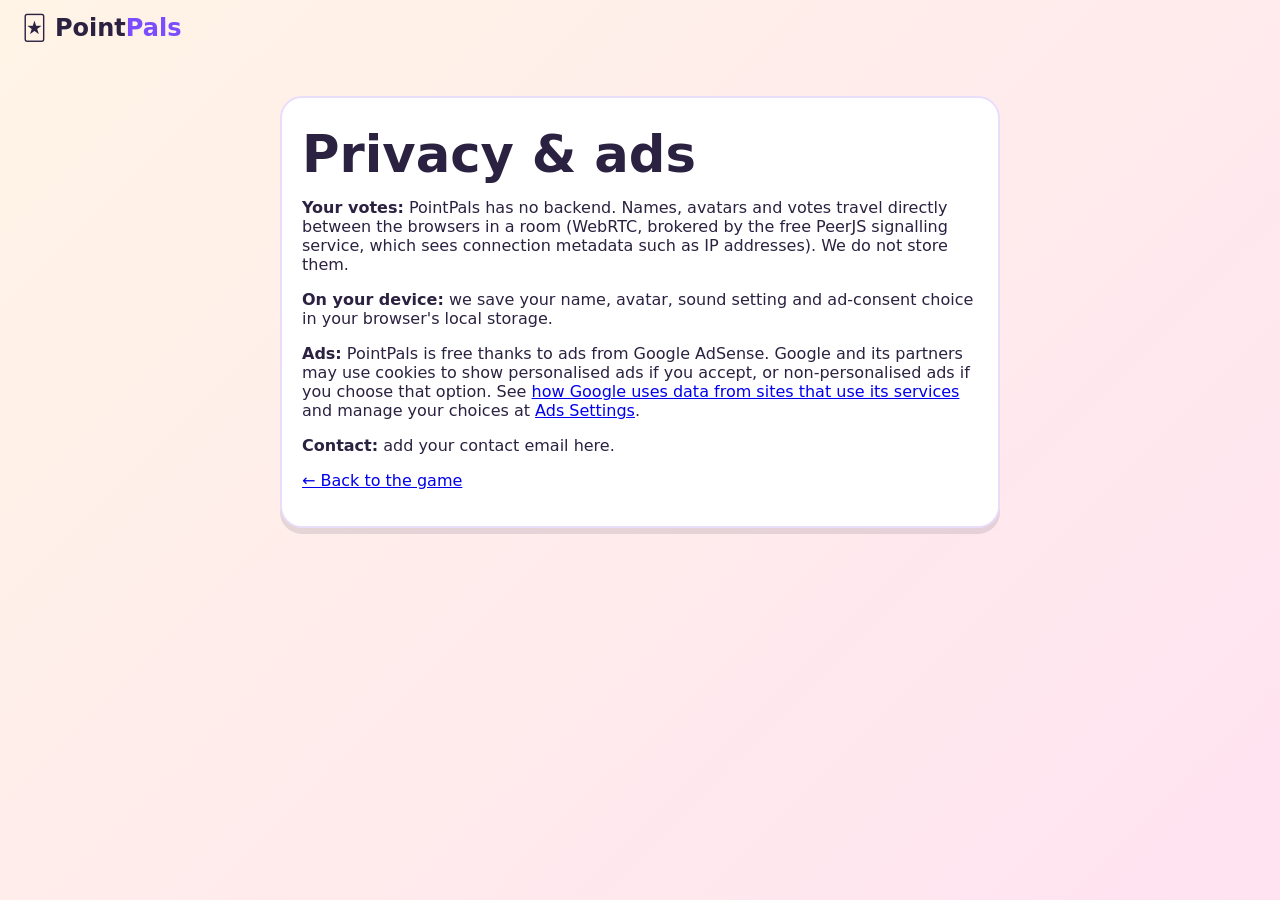
==== privacy.html @ 8993258f "PointPals: initial planning poker app Co-Authored-By: Claude Sonnet 5.5 <noreply@anthropic.com> Clau" ====
<!DOCTYPE html>
<html lang="en"><head><meta charset="utf-8"><meta name="viewport" content="width=device-width, initial-scale=1">
<title>Privacy &amp; ads — PointPals</title><link rel="stylesheet" href="style.css"></head>
<body><header class="top"><a class="logo" href="./">🃏 Point<span>Pals</span></a></header>
<main><div class="panel legal">
<h1>Privacy &amp; ads</h1>
<p><b>Your votes:</b> PointPals has no backend. Names, avatars and votes travel directly between the browsers in a room (WebRTC, brokered by the free PeerJS signalling service, which sees connection metadata such as IP addresses). We do not store them.</p>
<p><b>On your device:</b> we save your name, avatar, sound setting and ad-consent choice in your browser's local storage.</p>
<p><b>Ads:</b> PointPals is free thanks to ads from Google AdSense. Google and its partners may use cookies to show personalised ads if you accept, or non-personalised ads if you choose that option. See <a href="https://policies.google.com/technologies/ads">how Google uses data from sites that use its services</a> and manage your choices at <a href="https://adssettings.google.com">Ads Settings</a>.</p>
<p><b>Contact:</b> add your contact email here.</p>
<p><a href="./">← Back to the game</a></p>
</div></main></body></html>
---- style.css ----
:root{
  --bg1:#fff4e6; --bg2:#ffe3f1; --ink:#2b2140; --muted:#7a6f91;
  --pri:#7c4dff; --pri2:#ff5fa2; --ok:#22c55e; --card:#ffffff; --line:#e9defa;
  --shadow:0 6px 0 rgba(43,33,64,.12);
}
@media (prefers-color-scheme:dark){
  :root{--bg1:#1b1530; --bg2:#2a1740; --ink:#f4eeff; --muted:#a99cc9; --card:#2b2145; --line:#43366b; --shadow:0 6px 0 rgba(0,0,0,.35)}
}
*{box-sizing:border-box}
html,body{margin:0}
body{
  font-family:"Nunito",ui-rounded,"SF Pro Rounded",system-ui,-apple-system,"Segoe UI",sans-serif;
  color:var(--ink);
  background:linear-gradient(135deg,var(--bg1),var(--bg2)) fixed;
  min-height:100vh; display:flex; flex-direction:column;
}
.hidden{display:none!important}
.top{display:flex;justify-content:space-between;align-items:center;padding:14px 22px}
.logo{font-weight:900;font-size:1.5rem;text-decoration:none;color:var(--ink)}
.logo span{color:var(--pri)}
.top-right{display:flex;gap:8px}
.chip{border:2px solid var(--line);background:var(--card);color:var(--ink);border-radius:999px;padding:7px 14px;font:inherit;font-weight:700;cursor:pointer}
.chip:hover{border-color:var(--pri)}
main{flex:1;width:100%;max-width:1180px;margin:0 auto;padding:10px 18px 30px}
.panel{background:var(--card);border:2px solid var(--line);border-radius:22px;padding:20px;box-shadow:var(--shadow)}
h1{font-size:clamp(2rem,6vw,3.2rem);line-height:1.05;margin:.2em 0}
.grad{background:linear-gradient(90deg,var(--pri),var(--pri2));-webkit-background-clip:text;background-clip:text;color:transparent}
.sub{color:var(--muted);font-size:1.1rem;margin-top:0}
.fine{color:var(--muted);font-size:.8rem}
.msg{color:#e11d48;font-weight:700;min-height:1.2em}
.lobby{max-width:560px;margin:20px auto;text-align:center}
.field{display:block;text-align:left;font-weight:800;margin:14px 0}
input,select{width:100%;margin-top:6px;padding:12px 14px;border-radius:14px;border:2px solid var(--line);background:var(--bg1);color:var(--ink);font:inherit;font-weight:700}
@media (prefers-color-scheme:dark){input,select{background:#1d1635}}
input:focus,select:focus{outline:none;border-color:var(--pri)}
.avatars{display:flex;flex-wrap:wrap;gap:8px;margin-top:8px}
.av{font-size:1.7rem;width:48px;height:48px;border-radius:14px;border:2px solid var(--line);background:var(--bg1);cursor:pointer;transition:transform .12s}
.av:hover{transform:scale(1.12) rotate(-6deg)}
.av.sel{border-color:var(--pri);background:var(--pri);box-shadow:0 0 0 3px rgba(124,77,255,.3)}
.btn{border:0;border-radius:16px;padding:12px 20px;font:inherit;font-weight:900;color:#fff;cursor:pointer;
  background:linear-gradient(90deg,var(--pri),var(--pri2));box-shadow:0 5px 0 rgba(43,33,64,.25);transition:transform .08s,box-shadow .08s}
.btn:active{transform:translateY(4px);box-shadow:0 1px 0 rgba(43,33,64,.25)}
.btn.big{font-size:1.15rem;padding:14px 26px}
.btn.small{padding:8px 14px;font-size:.9rem}
.btn.ghost{background:var(--card);color:var(--ink);border:2px solid var(--line)}
.btn:disabled{opacity:.5;cursor:not-allowed}
.or{margin:14px 0 8px;color:var(--muted);font-weight:700}
.join-row{display:flex;gap:10px;justify-content:center}
.join-row input{max-width:150px;text-align:center;letter-spacing:.3em;text-transform:uppercase;margin:0}

.room{display:grid;grid-template-columns:1fr 310px;gap:18px;align-items:start}
@media (max-width:900px){.room{grid-template-columns:1fr}}
.story-row{display:grid;grid-template-columns:1fr 150px;gap:10px}
.story-row input,.story-row select{margin:0}

.seats{display:flex;flex-wrap:wrap;gap:18px;justify-content:center;padding:26px 0 8px;min-height:170px}
.seat{width:92px;text-align:center;cursor:pointer;position:relative}
.seat .who{font-size:1.9rem;line-height:1}
.seat .nm{font-weight:800;font-size:.85rem;overflow:hidden;text-overflow:ellipsis;white-space:nowrap;margin-top:2px}
.seat.me .nm{color:var(--pri)}
.flip{width:62px;height:88px;margin:8px auto 0;perspective:600px}
.flip-in{position:relative;width:100%;height:100%;transition:transform .6s;transform-style:preserve-3d}
.flip.up .flip-in{transform:rotateY(180deg)}
.face{position:absolute;inset:0;border-radius:12px;backface-visibility:hidden;display:flex;align-items:center;justify-content:center;font-weight:900;font-size:1.5rem;border:3px solid var(--line)}
.face.back{background:repeating-linear-gradient(45deg,var(--pri),var(--pri) 8px,var(--pri2) 8px,var(--pri2) 16px);color:#fff;border-color:#fff}
.face.back.empty{background:transparent;border:3px dashed var(--line);color:var(--muted);font-size:1rem}
.face.front{background:#fff;color:#2b2140;transform:rotateY(180deg);border-color:var(--pri)}
.seat.bump{animation:bump .4s}
@keyframes bump{30%{transform:scale(1.18) rotate(-6deg)}60%{transform:scale(.95) rotate(4deg)}}

.result{margin:12px 0;padding:14px;border-radius:18px;background:linear-gradient(90deg,rgba(124,77,255,.14),rgba(255,95,162,.14));text-align:center}
.result .big{font-size:1.4rem;font-weight:900}
.stats{display:flex;gap:10px;justify-content:center;flex-wrap:wrap;margin-top:8px}
.stat{background:var(--card);border:2px solid var(--line);border-radius:12px;padding:6px 12px;font-weight:800}
.stat small{display:block;color:var(--muted);font-weight:700}
.controls{display:flex;gap:10px;align-items:center;justify-content:center;flex-wrap:wrap;margin-top:14px}
.timer-box{display:flex;gap:8px;align-items:center}
.timer{font-weight:900;font-variant-numeric:tabular-nums;font-size:1.2rem;min-width:3ch}
.timer.low{color:#e11d48;animation:pulse .5s infinite alternate}
@keyframes pulse{to{transform:scale(1.25)}}
.throw{margin-top:14px;text-align:center;color:var(--muted);font-weight:700;font-size:.9rem}
.throw button{font-size:1.3rem;border:2px solid transparent;background:none;border-radius:10px;cursor:pointer;padding:2px 6px}
.throw button.sel{border-color:var(--pri);background:rgba(124,77,255,.15)}

.hand{display:flex;gap:10px;justify-content:center;flex-wrap:wrap;margin-top:18px;padding-bottom:8px}
.pcard{width:66px;height:96px;border-radius:14px;border:3px solid var(--line);background:#fff;color:#2b2140;font-weight:900;font-size:1.5rem;
  display:flex;align-items:center;justify-content:center;cursor:pointer;box-shadow:var(--shadow);
  transition:transform .15s,border-color .15s;font-family:inherit}
.pcard:hover{transform:translateY(-12px) rotate(-3deg);border-color:var(--pri)}
.pcard.sel{transform:translateY(-22px) scale(1.08);border-color:var(--pri2);background:linear-gradient(#fff,#ffe7f3)}
.pcard:disabled{opacity:.45;cursor:default;transform:none}

.side{display:flex;flex-direction:column;gap:16px}
.side h3{margin:0 0 8px}
.history{padding-left:20px;margin:0 0 10px;font-weight:700}
.history li{margin:4px 0}
.history .empty{list-style:none;margin-left:-20px;color:var(--muted)}
.history b{color:var(--pri)}

.ad{display:flex;align-items:center;justify-content:center;margin:0 auto;max-width:100%;overflow:hidden}
.ad-top{min-height:0;padding:0 18px}
.ad.ph{border:2px dashed var(--line);color:var(--muted);border-radius:14px;font-weight:700;font-size:.85rem}
.ad-top.ph{width:728px;height:90px;max-width:90%}
.ad-side.ph{width:300px;height:250px}
@media (max-width:900px){.ad-side{display:none}}
footer{display:flex;gap:18px;justify-content:center;padding:16px;color:var(--muted);font-size:.85rem}
footer a{color:var(--muted)}

.consent{position:fixed;left:50%;bottom:16px;transform:translateX(-50%);z-index:50;background:var(--card);border:2px solid var(--line);
  border-radius:18px;padding:12px 16px;box-shadow:var(--shadow);display:flex;gap:10px;align-items:center;flex-wrap:wrap;max-width:94vw;font-weight:700}
.consent p{margin:0;flex:1 1 220px}
.toast{position:fixed;top:18px;left:50%;transform:translate(-50%,-120px);background:var(--ink);color:var(--bg1);padding:10px 18px;border-radius:999px;font-weight:800;z-index:60;transition:transform .3s}
.toast.show{transform:translate(-50%,0)}
#confetti{position:fixed;inset:0;pointer-events:none;z-index:40;width:100%;height:100%}
.fly{position:fixed;font-size:2rem;z-index:45;pointer-events:none}
.legal{max-width:720px;margin:30px auto}
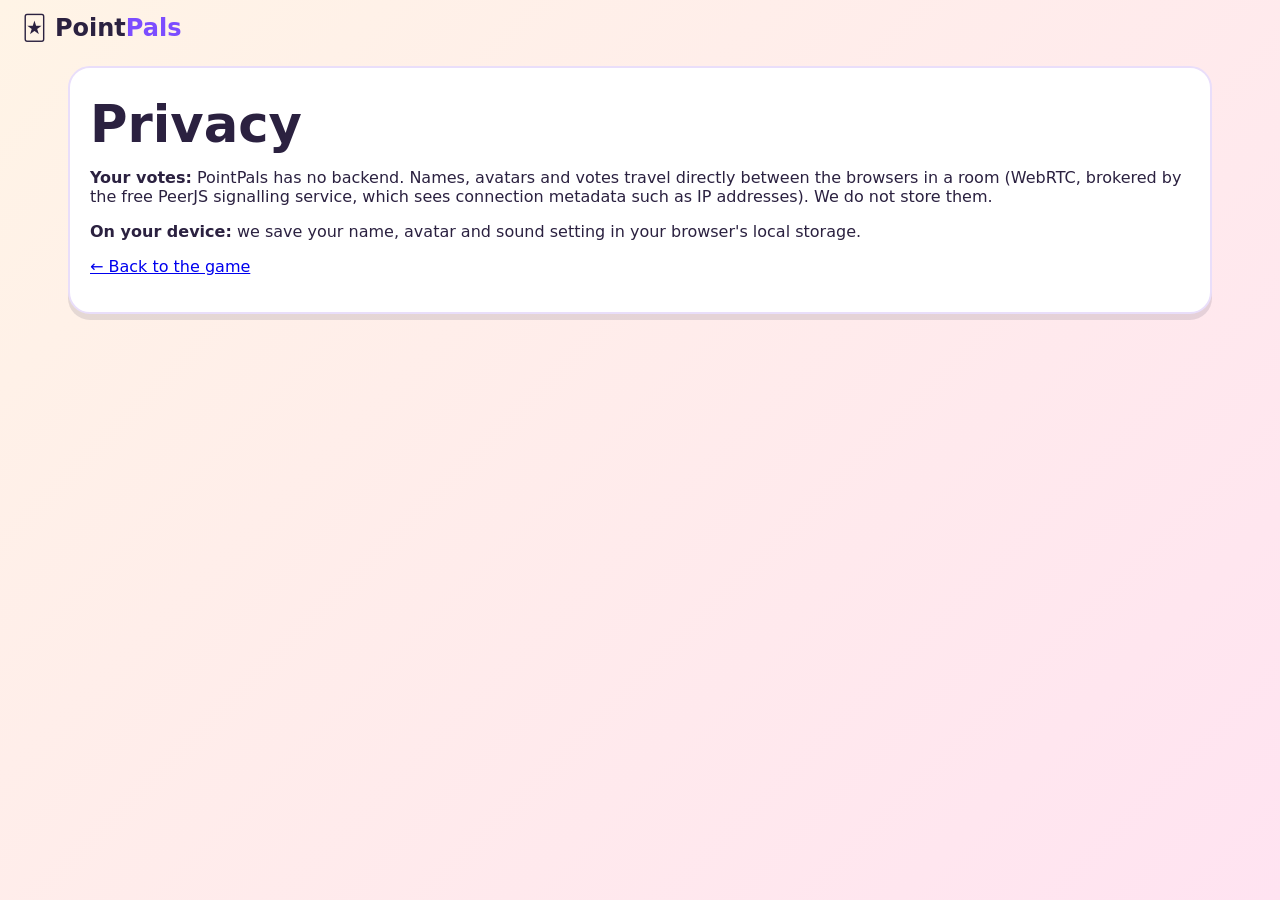
==== commit ea41ed37: "Remove ads for now (kept under tag with-ads) Co-Authored-By: Claude Sonnet 5.5 <noreply@anthropic.co" ====
--- a/privacy.html
+++ b/privacy.html
@@ -1,12 +1,10 @@
 <!DOCTYPE html>
 <html lang="en"><head><meta charset="utf-8"><meta name="viewport" content="width=device-width, initial-scale=1">
-<title>Privacy &amp; ads — PointPals</title><link rel="stylesheet" href="style.css"></head>
+<title>Privacy — PointPals</title><link rel="stylesheet" href="style.css"></head>
 <body><header class="top"><a class="logo" href="./">🃏 Point<span>Pals</span></a></header>
 <main><div class="panel legal">
-<h1>Privacy &amp; ads</h1>
+<h1>Privacy</h1>
 <p><b>Your votes:</b> PointPals has no backend. Names, avatars and votes travel directly between the browsers in a room (WebRTC, brokered by the free PeerJS signalling service, which sees connection metadata such as IP addresses). We do not store them.</p>
-<p><b>On your device:</b> we save your name, avatar, sound setting and ad-consent choice in your browser's local storage.</p>
-<p><b>Ads:</b> PointPals is free thanks to ads from Google AdSense. Google and its partners may use cookies to show personalised ads if you accept, or non-personalised ads if you choose that option. See <a href="https://policies.google.com/technologies/ads">how Google uses data from sites that use its services</a> and manage your choices at <a href="https://adssettings.google.com">Ads Settings</a>.</p>
-<p><b>Contact:</b> add your contact email here.</p>
+<p><b>On your device:</b> we save your name, avatar and sound setting in your browser's local storage.</p>
 <p><a href="./">← Back to the game</a></p>
 </div></main></body></html>
--- a/style.css
+++ b/style.css
@@ -97,18 +97,9 @@
 .history .empty{list-style:none;margin-left:-20px;color:var(--muted)}
 .history b{color:var(--pri)}
 
-.ad{display:flex;align-items:center;justify-content:center;margin:0 auto;max-width:100%;overflow:hidden}
-.ad-top{min-height:0;padding:0 18px}
-.ad.ph{border:2px dashed var(--line);color:var(--muted);border-radius:14px;font-weight:700;font-size:.85rem}
-.ad-top.ph{width:728px;height:90px;max-width:90%}
-.ad-side.ph{width:300px;height:250px}
-@media (max-width:900px){.ad-side{display:none}}
-footer{display:flex;gap:18px;justify-content:center;padding:16px;color:var(--muted);font-size:.85rem}
+@media (max-width:900px){footer{display:flex;gap:18px;justify-content:center;padding:16px;color:var(--muted);font-size:.85rem}
 footer a{color:var(--muted)}
 
-.consent{position:fixed;left:50%;bottom:16px;transform:translateX(-50%);z-index:50;background:var(--card);border:2px solid var(--line);
-  border-radius:18px;padding:12px 16px;box-shadow:var(--shadow);display:flex;gap:10px;align-items:center;flex-wrap:wrap;max-width:94vw;font-weight:700}
-.consent p{margin:0;flex:1 1 220px}
 .toast{position:fixed;top:18px;left:50%;transform:translate(-50%,-120px);background:var(--ink);color:var(--bg1);padding:10px 18px;border-radius:999px;font-weight:800;z-index:60;transition:transform .3s}
 .toast.show{transform:translate(-50%,0)}
 #confetti{position:fixed;inset:0;pointer-events:none;z-index:40;width:100%;height:100%}
